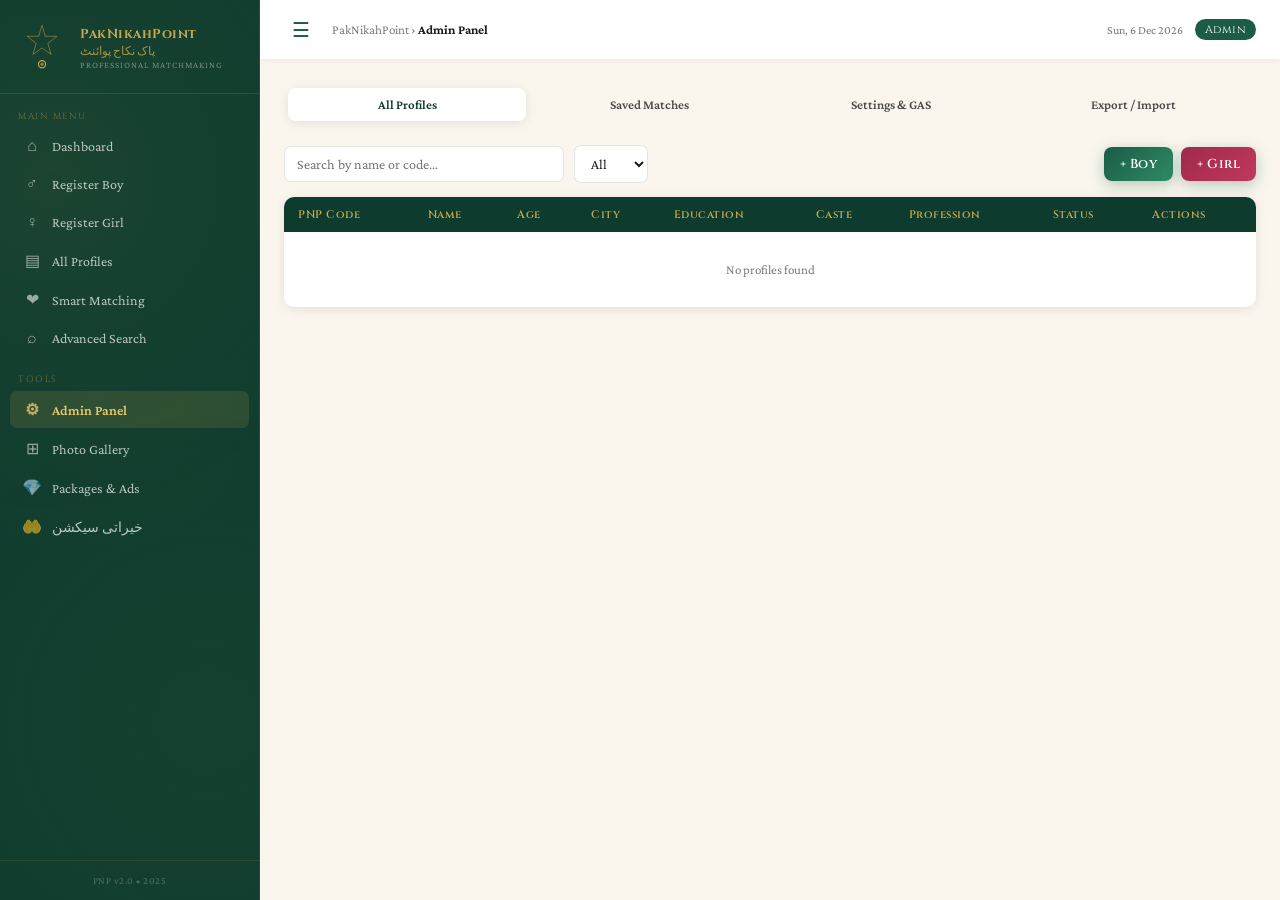
==== pages/admin.html @ 88aef6b1 "Add files via upload" ====
<!DOCTYPE html>
<html lang="en">
<head>
<meta charset="UTF-8">
<link rel="manifest" href="/manifest.json">
<meta name="theme-color" content="#0D3B2E">
<meta name="mobile-web-app-capable" content="yes">
<meta name="apple-mobile-web-app-capable" content="yes">
<meta name="viewport" content="width=device-width, initial-scale=1.0">
<title>Admin Panel — PakNikahPoint</title>
<link rel="stylesheet" href="../css/main.css">
<link href="https://fonts.googleapis.com/css2?family=Cinzel:wght@400;600;700&family=Crimson+Pro:wght@300;400;500;600&display=swap" rel="stylesheet">
</head>
<body>
<nav class="sidebar" id="sidebar">
  <div class="sidebar-logo"><div class="logo-emblem"><svg viewBox="0 0 80 80" xmlns="http://www.w3.org/2000/svg"><polygon points="40,8 45,25 63,25 49,36 54,53 40,43 26,53 31,36 17,25 35,25" fill="none" stroke="#C9A84C" stroke-width="1.5" opacity="0.5"/><path d="M40,20 A14,14 0 1,1 40,58 A9,9 0 1,0 40,20Z" fill="#C9A84C" opacity="0.85"/><circle cx="40" cy="68" r="5.5" fill="none" stroke="#C9A84C" stroke-width="1.8"/><circle cx="40" cy="68" r="2.5" fill="#C9A84C" opacity="0.7"/></svg></div><div class="logo-text"><span class="logo-main">PakNikahPoint</span><span class="logo-urdu">پاک نکاح پوائنٹ</span><span class="logo-tag">Professional Matchmaking</span></div></div>
  <div class="nav-label">Main Menu</div>
  <ul class="nav-list">
    <li><a href="../index.html" class="nav-item"><span class="ni">⌂</span>Dashboard</a></li>
    <li><a href="register.html?gender=boy" class="nav-item"><span class="ni">♂</span>Register Boy</a></li>
    <li><a href="register.html?gender=girl" class="nav-item"><span class="ni">♀</span>Register Girl</a></li>
    <li><a href="profiles.html" class="nav-item"><span class="ni">▤</span>All Profiles</a></li>
    <li><a href="matching.html" class="nav-item"><span class="ni">❤</span>Smart Matching</a></li>
    <li><a href="search.html" class="nav-item"><span class="ni">⌕</span>Advanced Search</a></li>
  </ul>
  <div class="nav-label">Tools</div>
  <ul class="nav-list">
    <li><a href="admin.html" class="nav-item active"><span class="ni">⚙</span>Admin Panel</a></li>
    <li><a href="gallery.html" class="nav-item"><span class="ni">⊞</span>Photo Gallery</a></li>
    <li><a href="packages.html" class="nav-item"><span class="ni">💎</span>Packages &amp; Ads</a></li>
    <li><a href="charity.html" class="nav-item"><span class="ni">🤲</span>خیراتی سیکشن</a></li>
  </ul>
  <div class="sidebar-footer">PNP v2.0 • 2025</div>
</nav>

<main class="main-content">
  <header class="topbar">
    <div class="topbar-left"><button class="toggle-btn" onclick="toggleSidebar()">☰</button><div class="breadcrumb"><span>PakNikahPoint</span> › <strong>Admin Panel</strong></div></div>
    <div class="topbar-right"><span class="topbar-date" id="topDate"></span><span class="admin-chip">Admin</span></div>
  </header>

  <div class="page-body">
    <div class="tab-bar">
      <button class="tab-btn active" onclick="showTab('tProfiles',this)">All Profiles</button>
      <button class="tab-btn" onclick="showTab('tMatches',this)">Saved Matches</button>
      <button class="tab-btn" onclick="showTab('tSettings',this)">Settings & GAS</button>
      <button class="tab-btn" onclick="showTab('tExport',this)">Export / Import</button>
    </div>

    <!-- PROFILES TABLE -->
    <div id="tProfiles">
      <div style="display:flex;gap:10px;margin-bottom:14px;align-items:center;flex-wrap:wrap;">
        <input type="text" class="form-control" id="adminSearch" placeholder="Search by name or code…" oninput="adminFilter()" style="max-width:280px;">
        <select class="form-control" id="adminGender" onchange="adminFilter()" style="width:auto;">
          <option value="all">All</option><option value="boy">Boys</option><option value="girl">Girls</option>
        </select>
        <div style="margin-left:auto;display:flex;gap:8px;">
          <a href="register.html" class="btn-primary" style="padding:8px 16px;font-size:13px;">+ Boy</a>
          <a href="register.html" class="btn-primary" style="padding:8px 16px;font-size:13px;background:linear-gradient(135deg,#A0294B,#C0395B);">+ Girl</a>
        </div>
      </div>
      <div class="panel">
        <div style="overflow-x:auto;">
          <table class="data-table" id="adminTable">
            <thead>
              <tr>
                <th>PNP Code</th><th>Name</th><th>Age</th><th>City</th>
                <th>Education</th><th>Caste</th><th>Profession</th><th>Status</th><th>Actions</th>
              </tr>
            </thead>
            <tbody id="adminTBody"></tbody>
          </table>
        </div>
      </div>
    </div>

    <!-- MATCHES TABLE -->
    <div id="tMatches" style="display:none;">
      <div class="panel">
        <div style="overflow-x:auto;">
          <table class="data-table">
            <thead><tr><th>#</th><th>Boy</th><th>Girl</th><th>Score</th><th>Date</th><th>Actions</th></tr></thead>
            <tbody id="matchesTBody"></tbody>
          </table>
        </div>
      </div>
    </div>

    <!-- SETTINGS -->
    <div id="tSettings" style="display:none;">
      <div style="display:grid;grid-template-columns:1fr 1fr;gap:20px;">
        <div class="panel">
          <div class="panel-hdr"><span class="panel-title">Bureau Settings</span></div>
          <div class="panel-body" style="display:flex;flex-direction:column;gap:14px;">
            <div class="form-group">
              <label class="filter-label">Bureau Name</label>
              <input type="text" id="sBureauName" class="form-control" placeholder="PakNikahPoint">
            </div>
            <div class="form-group">
              <label class="filter-label">City</label>
              <input type="text" id="sCity" class="form-control" placeholder="Karachi">
            </div>
            <div class="form-group">
              <label class="filter-label">Phone Number</label>
              <input type="tel" id="sPhone" class="form-control" placeholder="0300-0000000">
            </div>
            <div class="form-group">
              <label class="filter-label">Email</label>
              <input type="email" id="sEmail" class="form-control" placeholder="info@paknikahpoint.com">
            </div>
            <button class="btn-primary" onclick="saveSettings()">Save Settings</button>
          </div>
        </div>
        <div class="panel">
          <div class="panel-hdr"><span class="panel-title">⚙ Google Apps Script Configuration</span></div>
          <div class="panel-body" style="display:flex;flex-direction:column;gap:14px;">
            <div style="background:var(--gold-pale);border:1px solid var(--gold);border-radius:8px;padding:14px;font-size:13px;color:var(--text-mid);">
              <strong style="color:var(--green-deep);">How to connect Google Sheets:</strong><br><br>
              1. Open <code>gas/Code.gs</code> in Google Apps Script<br>
              2. Deploy as Web App<br>
              3. Copy the Web App URL below<br>
              4. Enable "Anyone" access
            </div>
            <div class="form-group">
              <label class="filter-label">GAS Web App URL</label>
              <input type="url" id="sGasUrl" class="form-control" placeholder="https://script.google.com/macros/s/…/exec">
            </div>
            <div class="form-group">
              <label class="filter-label">Google Drive Folder ID</label>
              <input type="text" id="sDriveFolder" class="form-control" placeholder="1xYzAbCdEfGh…">
            </div>
            <button class="btn-gold" onclick="saveSettings();showToast('GAS config saved!','success')">Save GAS Config</button>
            <button class="btn-outline" onclick="testGAS()">Test Connection</button>
            <button class="btn-gold" onclick="syncAllNow()" style="margin-top:8px;width:100%">📤 Google Sheets میں سب Data بھیجیں</button>
          </div>
        </div>
      </div>
    </div>

    <!-- EXPORT/IMPORT -->
    <div id="tExport" style="display:none;">
      <div style="display:grid;grid-template-columns:1fr 1fr;gap:20px;">
        <div class="panel">
          <div class="panel-hdr"><span class="panel-title">Export Data</span></div>
          <div class="panel-body" style="display:flex;flex-direction:column;gap:12px;">
            <p style="font-size:14px;color:var(--text-mid);">Export all profiles and matches as JSON backup file.</p>
            <button class="btn-primary" onclick="exportData()">⬇ Export All Data (JSON)</button>
            <button class="btn-outline" onclick="exportCSV()">⬇ Export Profiles (CSV)</button>
          </div>
        </div>
        <div class="panel">
          <div class="panel-hdr"><span class="panel-title">Import Data</span></div>
          <div class="panel-body" style="display:flex;flex-direction:column;gap:12px;">
            <p style="font-size:14px;color:var(--text-mid);">Import previously exported JSON backup.</p>
            <div class="photo-upload-box" onclick="document.getElementById('importFile').click()" style="padding:20px;">
              <input type="file" id="importFile" accept=".json" style="display:none" onchange="importData(this)">
              <div>📂 Click to select JSON backup file</div>
            </div>
            <div style="background:#fdedec;border:1px solid #e74c3c;border-radius:8px;padding:12px;font-size:12px;color:#c0392b;">
              ⚠ Warning: Import will merge with existing data.
            </div>
          </div>
        </div>
      </div>
    </div>
  </div>
</main>

<script src="../js/db.js">
</script>
<script src="../js/daily.js"></script>
<script src="../js/app.js"></script>
<script>
document.addEventListener('DOMContentLoaded', () => {
  loadAdminTable();
  loadSettings();
  loadMatchesTable();
});

function showTab(id, btn) {
  document.querySelectorAll('.tab-btn').forEach(b => b.classList.remove('active'));
  btn.classList.add('active');
  ['tProfiles','tMatches','tSettings','tExport'].forEach(t => {
    document.getElementById(t).style.display = t===id?'block':'none';
  });
}

let adminData = [];
function loadAdminTable() {
  adminData = [...PNP_DB.getBoys(), ...PNP_DB.getGirls()].sort((a,b)=>new Date(b.registeredAt)-new Date(a.registeredAt));
  renderAdminTable(adminData);
}

function adminFilter() {
  const q = document.getElementById('adminSearch').value.toLowerCase();
  const g = document.getElementById('adminGender').value;
  let data = adminData.filter(p => {
    if (g!=='all'&&p.gender!==g) return false;
    if (q && !p.name?.toLowerCase().includes(q) && !p.pnpCode?.toLowerCase().includes(q)) return false;
    return true;
  });
  renderAdminTable(data);
}

function renderAdminTable(data) {
  const tbody = document.getElementById('adminTBody');
  if (!data.length) { tbody.innerHTML = '<tr><td colspan="9" style="text-align:center;padding:30px;color:var(--text-light);">No profiles found</td></tr>'; return; }
  tbody.innerHTML = data.map(p => `<tr>
    <td><span style="font-family:'Cinzel',serif;font-size:12px;color:var(--green-mid);">${p.pnpCode}</span></td>
    <td><strong>${p.name}</strong></td>
    <td>${p.age}</td>
    <td>${p.city||'—'}</td>
    <td>${p.education||'—'}</td>
    <td>${p.caste||'—'}</td>
    <td>${p.profession||'—'}</td>
    <td><span class="badge badge-active">Active</span></td>
    <td style="white-space:nowrap;">
      <button style="background:var(--blue-pale);color:var(--blue);border:none;padding:4px 10px;border-radius:5px;cursor:pointer;font-size:12px;margin-right:4px;" onclick="viewProfile('${p.pnpCode}')">View</button>
      <button style="background:var(--gold-pale);color:var(--gold);border:none;padding:4px 10px;border-radius:5px;cursor:pointer;font-size:12px;margin-right:4px;" onclick="generateRishtaCard('${p.pnpCode}')">Card</button>
      <button style="background:#fdedec;color:#c0392b;border:none;padding:4px 10px;border-radius:5px;cursor:pointer;font-size:12px;" onclick="if(confirm('Delete ${p.name}?')){PNP_DB.deleteProfile('${p.pnpCode}');loadAdminTable();showToast('Deleted','info');}">Del</button>
    </td>
  </tr>`).join('');
}

function loadMatchesTable() {
  const matches = PNP_DB.getMatches();
  const tbody = document.getElementById('matchesTBody');
  if (!matches.length) { tbody.innerHTML = '<tr><td colspan="6" style="text-align:center;padding:30px;color:var(--text-light);">No saved matches</td></tr>'; return; }
  tbody.innerHTML = matches.map((m,i) => {
    const boy  = PNP_DB.getBoyById(m.boyCode);
    const girl = PNP_DB.getGirlById(m.girlCode);
    const cls  = m.score>=70?'score-high':m.score>=50?'score-mid':'score-low';
    return `<tr>
      <td>${i+1}</td>
      <td>${boy?`<strong>${boy.name}</strong><br><small style="color:var(--text-light)">${m.boyCode}</small>`:'—'}</td>
      <td>${girl?`<strong>${girl.name}</strong><br><small style="color:var(--text-light)">${m.girlCode}</small>`:'—'}</td>
      <td><span class="match-score-ring ${cls}" style="width:42px;height:42px;display:inline-flex;"><span style="font-family:'Cinzel',serif;font-size:13px;font-weight:700;">${m.score}</span></span></td>
      <td>${new Date(m.savedAt).toLocaleDateString('en-PK',{year:'numeric',month:'short',day:'numeric'})}</td>
      <td><button style="background:#dcf8c6;color:#075e54;border:none;padding:4px 10px;border-radius:5px;cursor:pointer;font-size:12px;" onclick="shareOnWhatsApp('${m.boyCode}')">WA</button></td>
    </tr>`;
  }).join('');
}

function loadSettings() {
  const s = PNP_DB.getSettings();
  document.getElementById('sBureauName').value = s.bureauName||'';
  document.getElementById('sCity').value = s.city||'';
  document.getElementById('sPhone').value = s.phone||'';
  document.getElementById('sEmail').value = s.email||'';
  document.getElementById('sGasUrl').value = s.gasUrl||'https://script.google.com/macros/s/AKfycbxek-gphMpD_M3s8b4VI76wsIxjlufMdfc3VPpXnpsYF3WdVhiOVRqKU4e0KyveIpEjAA/exec';
  document.getElementById('sDriveFolder').value = s.driveFolder||'';
}

function saveSettings() {
  PNP_DB.saveSettings({
    bureauName: document.getElementById('sBureauName').value,
    city: document.getElementById('sCity').value,
    phone: document.getElementById('sPhone').value,
    email: document.getElementById('sEmail').value,
    gasUrl: document.getElementById('sGasUrl').value,
    driveFolder: document.getElementById('sDriveFolder').value,
  });
  showToast('Settings saved!','success');
}

async function syncAllNow() {
  showToast('⏳ Google Sheets میں data بھیجا جا رہا ہے...','info');
  const res = await PNP_DB.syncAllToGAS();
  showToast(res.ok ? '✅ ' + res.msg : '❌ Error: ' + res.msg, res.ok?'success':'error');
}

async function testGAS() {
  const s = PNP_DB.getSettings();
  if (!s.gasUrl) { showToast('Please enter GAS URL first','error'); return; }
  showToast('Testing connection…','info');
  const res = await PNP_DB.syncToGAS({test:true});
  showToast(res.ok ? 'GAS connected!' : 'Connection failed: '+res.msg, res.ok?'success':'error');
}

function exportData() {
  const data = PNP_DB.exportAll();
  const blob = new Blob([JSON.stringify(data,null,2)],{type:'application/json'});
  const url = URL.createObjectURL(blob);
  const a = document.createElement('a');
  a.href = url; a.download = `pnp-backup-${new Date().toISOString().slice(0,10)}.json`;
  a.click(); URL.revokeObjectURL(url);
  showToast('Data exported!','success');
}

function exportCSV() {
  const all = [...PNP_DB.getBoys(),...PNP_DB.getGirls()];
  const headers = ['PNP Code','Name','Age','City','Education','Caste','Sect','Profession','Marital Status','Height','Complexion'];
  const rows = all.map(p=>[p.pnpCode,p.name,p.age,p.city,p.education,p.caste,p.sect,p.profession,p.maritalStatus,p.height,p.complexion].map(v=>`"${v||''}"`).join(','));
  const csv = [headers.join(','),...rows].join('\n');
  const blob = new Blob([csv],{type:'text/csv'});
  const url = URL.createObjectURL(blob);
  const a = document.createElement('a');
  a.href=url; a.download=`pnp-profiles-${new Date().toISOString().slice(0,10)}.csv`;
  a.click(); URL.revokeObjectURL(url);
  showToast('CSV exported!','success');
}

function importData(input) {
  const file = input.files[0];
  if (!file) return;
  const reader = new FileReader();
  reader.onload = (e) => {
    try {
      const data = JSON.parse(e.target.result);
      if (confirm(`Import ${data.boys?.length||0} boys and ${data.girls?.length||0} girls?`)) {
        PNP_DB.importAll(data);
        showToast('Data imported!','success');
        loadAdminTable();
      }
    } catch (err) { showToast('Invalid JSON file','error'); }
  };
  reader.readAsText(file);
}
</script>
<script>
if("serviceWorker" in navigator){
  navigator.serviceWorker.register("/sw.js").then(r=>console.log("SW OK")).catch(e=>console.log("SW Err",e));
}
</script>
</body>
</html>
---- css/main.css ----
/* =============================================
   PakNikahPoint — Main Stylesheet
   Islamic Geometric • Green & Gold • Professional
   ============================================= */

@import url('https://fonts.googleapis.com/css2?family=Cinzel:wght@400;600;700&family=Crimson+Pro:ital,wght@0,300;0,400;0,600;1,400&display=swap');

:root {
  --green-deep:   #0D3B2E;
  --green-mid:    #1A5C45;
  --green-light:  #2E8B65;
  --green-pale:   #E8F5EF;
  --gold:         #C9A84C;
  --gold-light:   #E8C96A;
  --gold-pale:    #FBF5E0;
  --cream:        #FAF6EE;
  --white:        #FFFFFF;
  --text-dark:    #1C1C1C;
  --text-mid:     #4A4A4A;
  --text-light:   #7A7A7A;
  --blue:         #1E4DA1;
  --blue-pale:    #EEF2FB;
  --rose:         #A0294B;
  --rose-pale:    #FCEEF3;
  --sidebar-w:    260px;
  --topbar-h:     60px;
  --radius:       10px;
  --shadow:       0 2px 12px rgba(0,0,0,0.09);
  --shadow-lg:    0 6px 30px rgba(0,0,0,0.13);
  --transition:   0.22s ease;
}

*, *::before, *::after { box-sizing: border-box; margin: 0; padding: 0; }

html { font-size: 15px; }

body {
  font-family: 'Crimson Pro', Georgia, serif;
  background: var(--cream);
  color: var(--text-dark);
  display: flex;
  min-height: 100vh;
  overflow-x: hidden;
}

a { text-decoration: none; color: inherit; }
ul { list-style: none; }
button { cursor: pointer; border: none; background: none; font-family: inherit; }

/* ── SIDEBAR ─────────────────────────────────── */
.sidebar {
  width: var(--sidebar-w);
  background: var(--green-deep);
  background-image:
    radial-gradient(circle at 20% 20%, rgba(201,168,76,0.08) 0%, transparent 50%),
    radial-gradient(circle at 80% 80%, rgba(201,168,76,0.05) 0%, transparent 50%);
  min-height: 100vh;
  position: fixed;
  left: 0; top: 0;
  display: flex;
  flex-direction: column;
  z-index: 100;
  transition: transform var(--transition);
  overflow-y: auto;
  border-right: 1px solid rgba(201,168,76,0.15);
}

.sidebar-logo {
  display: flex;
  align-items: center;
  gap: 12px;
  padding: 20px 16px 18px;
  border-bottom: 1px solid rgba(201,168,76,0.18);
}

.logo-emblem svg { width: 52px; height: 52px; flex-shrink: 0; }

.logo-text { display: flex; flex-direction: column; gap: 1px; }
.logo-main  { font-family: 'Cinzel', serif; font-size: 13px; font-weight: 700; color: var(--gold); letter-spacing: 0.5px; }
.logo-urdu  { font-size: 12px; color: rgba(201,168,76,0.8); line-height: 1.3; }
.logo-tag   { font-size: 9px; color: rgba(255,255,255,0.4); letter-spacing: 1px; text-transform: uppercase; }

.nav-label {
  font-size: 9px;
  letter-spacing: 1.5px;
  text-transform: uppercase;
  color: rgba(201,168,76,0.5);
  padding: 16px 18px 6px;
  font-family: 'Cinzel', serif;
}

.nav-list { padding: 0 10px; }

.nav-item {
  display: flex;
  align-items: center;
  gap: 10px;
  padding: 9px 12px;
  border-radius: 7px;
  color: rgba(255,255,255,0.7);
  font-size: 14px;
  transition: all var(--transition);
  margin-bottom: 2px;
}
.nav-item:hover, .nav-item.active {
  background: rgba(201,168,76,0.15);
  color: var(--gold-light);
}
.nav-item.active { font-weight: 600; }
.ni { font-size: 16px; width: 20px; text-align: center; opacity: 0.8; }

.sidebar-footer {
  margin-top: auto;
  padding: 14px 18px;
  font-size: 10px;
  color: rgba(255,255,255,0.25);
  border-top: 1px solid rgba(201,168,76,0.1);
  text-align: center;
  letter-spacing: 0.5px;
}

/* ── MAIN CONTENT ────────────────────────────── */
.main-content {
  margin-left: var(--sidebar-w);
  flex: 1;
  display: flex;
  flex-direction: column;
  min-height: 100vh;
}

/* ── TOPBAR ──────────────────────────────────── */
.topbar {
  height: var(--topbar-h);
  background: var(--white);
  border-bottom: 1px solid rgba(0,0,0,0.07);
  display: flex;
  align-items: center;
  justify-content: space-between;
  padding: 0 24px;
  position: sticky;
  top: 0;
  z-index: 50;
  box-shadow: 0 1px 6px rgba(0,0,0,0.05);
}

.topbar-left { display: flex; align-items: center; gap: 14px; }
.topbar-right { display: flex; align-items: center; gap: 12px; }

.toggle-btn {
  font-size: 20px;
  color: var(--green-mid);
  padding: 4px 8px;
  border-radius: 6px;
  transition: background var(--transition);
}
.toggle-btn:hover { background: var(--green-pale); }

.breadcrumb { font-size: 13px; color: var(--text-light); }
.breadcrumb strong { color: var(--text-dark); }

.qs-wrap {
  position: relative;
  display: flex;
  align-items: center;
}
.qs-icon { position: absolute; left: 10px; color: var(--text-light); font-size: 14px; }
.qs-input {
  border: 1.5px solid rgba(0,0,0,0.1);
  border-radius: 20px;
  padding: 6px 14px 6px 32px;
  font-size: 13px;
  width: 240px;
  font-family: inherit;
  background: var(--cream);
  transition: all var(--transition);
  color: var(--text-dark);
}
.qs-input:focus { outline: none; border-color: var(--green-light); background: white; width: 280px; }

.topbar-date { font-size: 12px; color: var(--text-light); }
.admin-chip {
  background: var(--green-mid);
  color: white;
  font-size: 11px;
  padding: 3px 10px;
  border-radius: 12px;
  font-family: 'Cinzel', serif;
  letter-spacing: 0.5px;
}

/* ── PAGE BODY ───────────────────────────────── */
.page-body {
  padding: 24px;
  flex: 1;
  max-width: 1300px;
  width: 100%;
}

/* ── DASHBOARD HERO ──────────────────────────── */
.dashboard-hero {
  background: linear-gradient(135deg, var(--green-deep) 0%, var(--green-mid) 60%, var(--green-light) 100%);
  border-radius: var(--radius);
  padding: 24px 32px;
  margin-bottom: 24px;
  display: flex;
  align-items: center;
  justify-content: space-between;
  position: relative;
  overflow: hidden;
}
.dashboard-hero::before {
  content: '';
  position: absolute;
  inset: 0;
  background-image: url("data:image/svg+xml,%3Csvg width='40' height='40' viewBox='0 0 40 40' xmlns='http://www.w3.org/2000/svg'%3E%3Cpath d='M20 0 L40 20 L20 40 L0 20Z' fill='none' stroke='rgba(201,168,76,0.06)' stroke-width='1'/%3E%3C/svg%3E");
  background-size: 40px 40px;
}
.hero-arabic {
  font-family: 'Noto Nastaliq Urdu', serif;
  font-size: 22px;
  color: var(--gold-light);
  margin-bottom: 6px;
  font-weight: 600;
  position: relative;
}
.hero-sub { font-size: 14px; color: rgba(255,255,255,0.75); position: relative; }
.hero-divider {
  width: 80px; height: 2px;
  background: linear-gradient(90deg, var(--gold), transparent);
  border-radius: 2px;
}

/* ── STATS ROW ───────────────────────────────── */
.stats-row {
  display: grid;
  grid-template-columns: repeat(4, 1fr);
  gap: 16px;
  margin-bottom: 24px;
}

.stat-card {
  background: white;
  border-radius: var(--radius);
  padding: 20px;
  display: flex;
  align-items: center;
  gap: 16px;
  box-shadow: var(--shadow);
  border-top: 3px solid transparent;
  transition: transform var(--transition), box-shadow var(--transition);
  position: relative;
  overflow: hidden;
}
.stat-card:hover { transform: translateY(-2px); box-shadow: var(--shadow-lg); }

.stat-card.blue  { border-top-color: var(--blue); }
.stat-card.rose  { border-top-color: var(--rose); }
.stat-card.green { border-top-color: var(--green-mid); }
.stat-card.gold  { border-top-color: var(--gold); }

.stat-icon-box {
  width: 52px; height: 52px;
  border-radius: 12px;
  display: flex; align-items: center; justify-content: center;
  font-size: 22px;
  flex-shrink: 0;
}
.blue  .stat-icon-box { background: var(--blue-pale); color: var(--blue); }
.rose  .stat-icon-box { background: var(--rose-pale); color: var(--rose); }
.green .stat-icon-box { background: var(--green-pale); color: var(--green-mid); }
.gold  .stat-icon-box { background: var(--gold-pale); color: var(--gold); }

.stat-num  { font-family: 'Cinzel', serif; font-size: 28px; font-weight: 700; line-height: 1; color: var(--text-dark); }
.stat-lbl  { font-size: 13px; color: var(--text-mid); margin-top: 3px; }
.stat-urdu { font-size: 11px; color: var(--text-light); margin-top: 2px; }

/* ── TWO-COL LAYOUT ──────────────────────────── */
.two-col { display: grid; grid-template-columns: 1fr 1fr; gap: 16px; margin-bottom: 24px; }

/* ── PANELS ──────────────────────────────────── */
.panel {
  background: white;
  border-radius: var(--radius);
  box-shadow: var(--shadow);
  overflow: hidden;
}
.panel-hdr {
  display: flex;
  align-items: center;
  justify-content: space-between;
  padding: 14px 18px;
  border-bottom: 1px solid rgba(0,0,0,0.06);
  background: rgba(13,59,46,0.02);
}
.panel-title { font-family: 'Cinzel', serif; font-size: 14px; font-weight: 600; color: var(--green-deep); }
.see-all { font-size: 12px; color: var(--green-light); font-weight: 600; transition: color var(--transition); }
.see-all:hover { color: var(--gold); }
.panel-body { padding: 14px 18px; min-height: 160px; }

.empty-msg { text-align: center; color: var(--text-light); font-size: 13px; padding: 30px 0; }
.empty-msg a { color: var(--green-mid); font-weight: 600; }
.empty-msg a:hover { color: var(--gold); }

/* Profile row in panel */
.mini-profile {
  display: flex;
  align-items: center;
  gap: 12px;
  padding: 8px 0;
  border-bottom: 1px solid rgba(0,0,0,0.05);
  cursor: pointer;
  transition: background var(--transition);
  border-radius: 6px;
  padding: 8px;
  margin: 0 -8px;
}
.mini-profile:last-child { border-bottom: none; }
.mini-profile:hover { background: var(--green-pale); }
.mini-avatar {
  width: 38px; height: 38px;
  border-radius: 50%;
  object-fit: cover;
  background: var(--green-pale);
  display: flex; align-items: center; justify-content: center;
  font-size: 18px;
  flex-shrink: 0;
  border: 2px solid rgba(201,168,76,0.3);
}
.mini-avatar img { width: 100%; height: 100%; border-radius: 50%; object-fit: cover; }
.mini-info { flex: 1; min-width: 0; }
.mini-name { font-size: 14px; font-weight: 600; color: var(--text-dark); }
.mini-meta { font-size: 12px; color: var(--text-light); }
.mini-badge {
  font-size: 10px;
  padding: 2px 8px;
  border-radius: 10px;
  font-weight: 600;
}
.badge-boy  { background: var(--blue-pale);  color: var(--blue); }
.badge-girl { background: var(--rose-pale); color: var(--rose); }

/* ── QUICK ACTIONS ───────────────────────────── */
.quick-actions-section { margin-bottom: 24px; }
.section-heading {
  font-family: 'Cinzel', serif;
  font-size: 16px;
  font-weight: 600;
  color: var(--green-deep);
  margin-bottom: 14px;
  display: flex;
  align-items: center;
  gap: 10px;
}
.section-heading::after {
  content: '';
  flex: 1;
  height: 1px;
  background: linear-gradient(90deg, rgba(201,168,76,0.3), transparent);
}

.qa-grid {
  display: grid;
  grid-template-columns: repeat(6, 1fr);
  gap: 12px;
}

.qa-btn {
  display: flex;
  flex-direction: column;
  align-items: center;
  gap: 10px;
  padding: 20px 12px 16px;
  border-radius: var(--radius);
  background: white;
  box-shadow: var(--shadow);
  transition: all var(--transition);
  text-align: center;
  border-top: 3px solid transparent;
}
.qa-btn:hover { transform: translateY(-3px); box-shadow: var(--shadow-lg); }
.qa-btn span { font-size: 28px; }
.qa-btn div { font-size: 13px; font-weight: 600; color: var(--text-dark); }
.qa-btn small { display: block; font-size: 11px; color: var(--text-light); margin-top: 2px; }

.qa-boy    { border-top-color: var(--blue); }
.qa-girl   { border-top-color: var(--rose); }
.qa-match  { border-top-color: #e74c3c; }
.qa-search { border-top-color: var(--gold); }
.qa-admin  { border-top-color: var(--green-mid); }
.qa-gallery{ border-top-color: #8e44ad; }

/* ── FORMS ───────────────────────────────────── */
.form-page { max-width: 900px; }
.form-hero {
  background: linear-gradient(135deg, var(--green-deep), var(--green-mid));
  border-radius: var(--radius);
  padding: 22px 28px;
  margin-bottom: 24px;
  color: white;
}
.form-hero h1 { font-family: 'Cinzel', serif; font-size: 20px; color: var(--gold-light); margin-bottom: 4px; }
.form-hero p  { font-size: 13px; color: rgba(255,255,255,0.7); }

.form-card {
  background: white;
  border-radius: var(--radius);
  box-shadow: var(--shadow);
  overflow: hidden;
  margin-bottom: 18px;
}
.form-section-hdr {
  background: linear-gradient(90deg, var(--green-pale), white);
  padding: 12px 20px;
  border-bottom: 1px solid rgba(0,0,0,0.06);
  display: flex;
  align-items: center;
  gap: 10px;
}
.form-section-hdr h3 {
  font-family: 'Cinzel', serif;
  font-size: 13px;
  font-weight: 600;
  color: var(--green-deep);
}
.form-section-icon { font-size: 16px; color: var(--gold); }
.form-grid {
  display: grid;
  grid-template-columns: 1fr 1fr;
  gap: 16px;
  padding: 20px;
}
.form-grid.three { grid-template-columns: 1fr 1fr 1fr; }
.form-grid.one   { grid-template-columns: 1fr; }
.form-full { grid-column: 1 / -1; }

.form-group { display: flex; flex-direction: column; gap: 5px; }
.form-group label {
  font-size: 12px;
  font-weight: 600;
  color: var(--text-mid);
  text-transform: uppercase;
  letter-spacing: 0.5px;
}
.form-group .urdu-label { font-size: 12px; color: var(--text-light); font-weight: 400; text-transform: none; letter-spacing: 0; margin-left: 4px; }

.form-control {
  border: 1.5px solid rgba(0,0,0,0.1);
  border-radius: 7px;
  padding: 9px 12px;
  font-size: 14px;
  font-family: inherit;
  color: var(--text-dark);
  background: white;
  transition: all var(--transition);
  width: 100%;
}
.form-control:focus {
  outline: none;
  border-color: var(--green-light);
  box-shadow: 0 0 0 3px rgba(46,139,101,0.1);
}
select.form-control { cursor: pointer; }
textarea.form-control { resize: vertical; min-height: 80px; }

.photo-upload-box {
  border: 2px dashed rgba(0,0,0,0.15);
  border-radius: 10px;
  padding: 30px;
  text-align: center;
  cursor: pointer;
  transition: all var(--transition);
  background: var(--cream);
}
.photo-upload-box:hover { border-color: var(--green-light); background: var(--green-pale); }
.photo-upload-box input { display: none; }
.photo-preview {
  width: 120px; height: 120px;
  border-radius: 50%;
  object-fit: cover;
  border: 3px solid var(--gold);
  margin: 0 auto 10px;
  display: none;
}
.photo-placeholder { font-size: 48px; margin-bottom: 8px; }
.photo-hint { font-size: 12px; color: var(--text-light); }

.pnp-code-display {
  background: var(--gold-pale);
  border: 2px solid var(--gold);
  border-radius: 10px;
  padding: 16px 20px;
  display: flex;
  align-items: center;
  gap: 16px;
  margin-bottom: 20px;
}
.pnp-code-label { font-size: 12px; color: var(--text-light); }
.pnp-code-value { font-family: 'Cinzel', serif; font-size: 24px; font-weight: 700; color: var(--green-deep); letter-spacing: 2px; }

.btn-primary {
  background: linear-gradient(135deg, var(--green-mid), var(--green-light));
  color: white;
  border-radius: 8px;
  padding: 12px 28px;
  font-size: 15px;
  font-family: 'Cinzel', serif;
  font-weight: 600;
  letter-spacing: 0.5px;
  transition: all var(--transition);
  box-shadow: 0 4px 15px rgba(26,92,69,0.3);
}
.btn-primary:hover { transform: translateY(-1px); box-shadow: 0 6px 20px rgba(26,92,69,0.4); }

.btn-gold {
  background: linear-gradient(135deg, var(--gold), var(--gold-light));
  color: var(--green-deep);
  border-radius: 8px;
  padding: 12px 28px;
  font-size: 15px;
  font-family: 'Cinzel', serif;
  font-weight: 700;
  transition: all var(--transition);
  box-shadow: 0 4px 15px rgba(201,168,76,0.3);
}
.btn-gold:hover { transform: translateY(-1px); box-shadow: 0 6px 20px rgba(201,168,76,0.4); }

.btn-outline {
  border: 2px solid var(--green-mid);
  color: var(--green-mid);
  border-radius: 8px;
  padding: 10px 24px;
  font-size: 14px;
  font-family: 'Cinzel', serif;
  transition: all var(--transition);
}
.btn-outline:hover { background: var(--green-mid); color: white; }

.form-actions {
  display: flex;
  gap: 12px;
  padding: 20px;
  border-top: 1px solid rgba(0,0,0,0.06);
  justify-content: flex-end;
}

/* ── PROFILE CARD ────────────────────────────── */
.profile-card {
  background: white;
  border-radius: 12px;
  box-shadow: var(--shadow);
  overflow: hidden;
  transition: all var(--transition);
  cursor: pointer;
}
.profile-card:hover { transform: translateY(-4px); box-shadow: var(--shadow-lg); }

.profile-card-header {
  padding: 20px;
  background: linear-gradient(135deg, var(--green-deep), var(--green-mid));
  text-align: center;
  position: relative;
}
.profile-card-header.girl-header { background: linear-gradient(135deg, #6B1230, #A0294B); }
.profile-photo {
  width: 90px; height: 90px;
  border-radius: 50%;
  object-fit: cover;
  border: 3px solid var(--gold);
  margin: 0 auto 10px;
  display: block;
  background: rgba(255,255,255,0.1);
}
.profile-photo-placeholder {
  width: 90px; height: 90px;
  border-radius: 50%;
  border: 3px solid var(--gold);
  margin: 0 auto 10px;
  display: flex; align-items: center; justify-content: center;
  font-size: 36px;
  background: rgba(255,255,255,0.1);
  color: rgba(255,255,255,0.5);
}
.profile-pnp { font-family: 'Cinzel', serif; font-size: 11px; color: var(--gold); letter-spacing: 2px; }
.profile-name { font-family: 'Cinzel', serif; font-size: 16px; color: white; font-weight: 700; margin: 4px 0; }
.profile-age-city { font-size: 12px; color: rgba(255,255,255,0.7); }

.profile-card-body { padding: 14px 16px; }
.profile-detail-row {
  display: flex;
  justify-content: space-between;
  padding: 5px 0;
  border-bottom: 1px solid rgba(0,0,0,0.04);
  font-size: 13px;
}
.profile-detail-row:last-child { border-bottom: none; }
.detail-key { color: var(--text-light); }
.detail-val { color: var(--text-dark); font-weight: 600; }

.profile-card-footer {
  padding: 10px 16px;
  border-top: 1px solid rgba(0,0,0,0.06);
  display: flex;
  gap: 8px;
}
.card-btn {
  flex: 1;
  padding: 7px;
  border-radius: 6px;
  font-size: 12px;
  font-weight: 600;
  text-align: center;
  transition: all var(--transition);
  cursor: pointer;
}
.card-btn-primary { background: var(--green-pale); color: var(--green-mid); }
.card-btn-primary:hover { background: var(--green-mid); color: white; }
.card-btn-match { background: var(--gold-pale); color: var(--gold); }
.card-btn-match:hover { background: var(--gold); color: white; }
.card-btn-wa { background: #dcf8c6; color: #075e54; }
.card-btn-wa:hover { background: #25d366; color: white; }

/* ── PROFILES GRID ───────────────────────────── */
.profiles-grid {
  display: grid;
  grid-template-columns: repeat(auto-fill, minmax(260px, 1fr));
  gap: 18px;
  margin-top: 16px;
}

/* ── MATCH ENGINE ────────────────────────────── */
.match-score-ring {
  width: 80px; height: 80px;
  border-radius: 50%;
  display: flex; align-items: center; justify-content: center;
  flex-direction: column;
  font-family: 'Cinzel', serif;
  font-weight: 700;
  flex-shrink: 0;
  position: relative;
}
.score-high { background: #e8f8f0; color: #1e8449; border: 3px solid #27ae60; }
.score-mid  { background: #fef9e7; color: #b7950b; border: 3px solid #f1c40f; }
.score-low  { background: #fdedec; color: #c0392b; border: 3px solid #e74c3c; }

.score-number { font-size: 20px; line-height: 1; }
.score-label  { font-size: 9px; letter-spacing: 0.5px; }

.match-card {
  background: white;
  border-radius: 10px;
  padding: 16px;
  display: flex;
  align-items: center;
  gap: 14px;
  box-shadow: var(--shadow);
  margin-bottom: 12px;
  transition: all var(--transition);
  border-left: 4px solid transparent;
}
.match-card:hover { transform: translateX(4px); box-shadow: var(--shadow-lg); }
.match-card.rank-1 { border-left-color: var(--gold); }
.match-card.rank-2 { border-left-color: #C0C0C0; }
.match-card.rank-3 { border-left-color: #CD7F32; }

.match-rank { font-family: 'Cinzel', serif; font-size: 20px; font-weight: 700; color: var(--text-light); width: 28px; text-align: center; }

.match-profiles { display: flex; align-items: center; gap: 8px; flex: 1; }
.match-avatar {
  width: 44px; height: 44px; border-radius: 50%; object-fit: cover;
  border: 2px solid rgba(201,168,76,0.4);
  background: var(--green-pale);
  display: flex; align-items: center; justify-content: center;
  font-size: 20px;
}
.match-heart { font-size: 18px; color: #e74c3c; }
.match-info { flex: 1; }
.match-names { font-size: 14px; font-weight: 600; }
.match-meta  { font-size: 12px; color: var(--text-light); }

.score-breakdown {
  display: grid;
  grid-template-columns: repeat(2, 1fr);
  gap: 6px;
  margin-top: 12px;
}
.score-item {
  display: flex;
  align-items: center;
  justify-content: space-between;
  background: var(--cream);
  border-radius: 6px;
  padding: 6px 10px;
  font-size: 12px;
}
.score-item-label { color: var(--text-mid); }
.score-item-val { font-weight: 700; color: var(--green-mid); }
.score-item-val.zero { color: var(--text-light); }

/* ── SEARCH FILTERS ──────────────────────────── */
.filter-grid {
  display: grid;
  grid-template-columns: repeat(4, 1fr);
  gap: 14px;
  padding: 20px;
}
.filter-group { display: flex; flex-direction: column; gap: 5px; }
.filter-label { font-size: 11px; font-weight: 600; color: var(--text-light); text-transform: uppercase; letter-spacing: 0.5px; }

/* ── RISHTA CARD (PRINTABLE) ─────────────────── */
.rishta-card {
  background: white;
  border: 3px double var(--gold);
  border-radius: 12px;
  padding: 30px;
  max-width: 600px;
  position: relative;
  font-family: 'Crimson Pro', serif;
}
.rishta-card::before {
  content: '';
  position: absolute;
  inset: 8px;
  border: 1px solid rgba(201,168,76,0.3);
  border-radius: 8px;
  pointer-events: none;
}
.rishta-header {
  text-align: center;
  margin-bottom: 20px;
  padding-bottom: 20px;
  border-bottom: 1px solid var(--gold-pale);
}
.rishta-title { font-family: 'Cinzel', serif; font-size: 22px; color: var(--green-deep); font-weight: 700; }
.rishta-subtitle { color: var(--gold); font-size: 14px; }
.rishta-photo { width: 120px; height: 120px; border-radius: 50%; border: 3px solid var(--gold); object-fit: cover; }
.rishta-grid { display: grid; grid-template-columns: 1fr 1fr; gap: 10px; }
.rishta-row { display: flex; flex-direction: column; gap: 2px; }
.rishta-key { font-size: 10px; text-transform: uppercase; color: var(--text-light); letter-spacing: 0.5px; }
.rishta-val { font-size: 15px; color: var(--text-dark); font-weight: 500; }
.rishta-footer { text-align: center; margin-top: 20px; font-size: 12px; color: var(--text-light); }

/* ── MODAL ───────────────────────────────────── */
.modal-overlay {
  position: fixed;
  inset: 0;
  background: rgba(0,0,0,0.5);
  z-index: 200;
  display: none;
  align-items: center;
  justify-content: center;
  backdrop-filter: blur(3px);
}
.modal-overlay.open { display: flex; }
.modal-box {
  background: white;
  border-radius: 14px;
  width: 90%;
  max-width: 780px;
  max-height: 90vh;
  overflow-y: auto;
  box-shadow: 0 20px 60px rgba(0,0,0,0.2);
}
.modal-hdr {
  display: flex;
  align-items: center;
  justify-content: space-between;
  padding: 16px 20px;
  border-bottom: 1px solid rgba(0,0,0,0.08);
  position: sticky;
  top: 0;
  background: white;
  border-radius: 14px 14px 0 0;
}
.modal-hdr h3 { font-family: 'Cinzel', serif; font-size: 16px; color: var(--green-deep); }
.modal-close { font-size: 20px; color: var(--text-light); padding: 4px 8px; border-radius: 6px; }
.modal-close:hover { background: var(--cream); color: var(--text-dark); }
.modal-body { padding: 20px; }

/* ── TOAST ───────────────────────────────────── */
.toast {
  position: fixed;
  bottom: 24px;
  right: 24px;
  padding: 14px 22px;
  border-radius: 10px;
  font-size: 14px;
  font-weight: 600;
  z-index: 999;
  transform: translateY(20px);
  opacity: 0;
  transition: all 0.3s ease;
  display: flex;
  align-items: center;
  gap: 10px;
  box-shadow: var(--shadow-lg);
}
.toast.show { transform: translateY(0); opacity: 1; }
.toast.success { background: var(--green-mid); color: white; }
.toast.error   { background: #c0392b; color: white; }
.toast.info    { background: var(--blue); color: white; }

/* ── LOADING ─────────────────────────────────── */
.loading-spinner {
  width: 36px; height: 36px;
  border: 3px solid var(--green-pale);
  border-top-color: var(--green-mid);
  border-radius: 50%;
  animation: spin 0.8s linear infinite;
  margin: 30px auto;
}
@keyframes spin { to { transform: rotate(360deg); } }

/* ── TABS ────────────────────────────────────── */
.tab-bar {
  display: flex;
  gap: 4px;
  background: var(--cream);
  border-radius: 10px;
  padding: 4px;
  margin-bottom: 20px;
}
.tab-btn {
  flex: 1;
  padding: 9px 16px;
  border-radius: 8px;
  font-size: 13px;
  font-weight: 600;
  color: var(--text-mid);
  transition: all var(--transition);
  text-align: center;
}
.tab-btn.active {
  background: white;
  color: var(--green-deep);
  box-shadow: var(--shadow);
}
.tab-btn:hover:not(.active) { background: rgba(255,255,255,0.5); }

/* ── TABLE ───────────────────────────────────── */
.data-table { width: 100%; border-collapse: collapse; font-size: 13px; }
.data-table th {
  background: var(--green-deep);
  color: var(--gold);
  padding: 10px 14px;
  text-align: left;
  font-family: 'Cinzel', serif;
  font-size: 11px;
  letter-spacing: 0.5px;
  font-weight: 600;
}
.data-table td { padding: 10px 14px; border-bottom: 1px solid rgba(0,0,0,0.05); color: var(--text-dark); }
.data-table tr:hover td { background: var(--green-pale); }
.data-table tr:last-child td { border-bottom: none; }

/* ── BADGES ──────────────────────────────────── */
.badge {
  display: inline-block;
  padding: 3px 10px;
  border-radius: 12px;
  font-size: 11px;
  font-weight: 700;
  letter-spacing: 0.3px;
}
.badge-active  { background: #d5f0e0; color: #1e8449; }
.badge-pending { background: #fef9e7; color: #b7950b; }
.badge-matched { background: #fde8ef; color: #a0294b; }

/* ── GALLERY ─────────────────────────────────── */
.photo-gallery-grid {
  display: grid;
  grid-template-columns: repeat(auto-fill, minmax(180px, 1fr));
  gap: 14px;
}
.gallery-item {
  border-radius: 10px;
  overflow: hidden;
  aspect-ratio: 1;
  background: var(--cream);
  border: 2px solid rgba(201,168,76,0.2);
  cursor: pointer;
  transition: all var(--transition);
  display: flex; align-items: center; justify-content: center;
  font-size: 48px;
  color: rgba(0,0,0,0.15);
  position: relative;
}
.gallery-item img { width: 100%; height: 100%; object-fit: cover; }
.gallery-item:hover { transform: scale(1.03); border-color: var(--gold); box-shadow: var(--shadow-lg); }
.gallery-item-label {
  position: absolute;
  bottom: 0;
  left: 0; right: 0;
  background: linear-gradient(transparent, rgba(0,0,0,0.7));
  color: white;
  padding: 20px 10px 8px;
  font-size: 12px;
  font-weight: 600;
}

/* ── RESPONSIVE ──────────────────────────────── */
@media (max-width: 1100px) {
  .qa-grid { grid-template-columns: repeat(3, 1fr); }
  .stats-row { grid-template-columns: repeat(2, 1fr); }
}

@media (max-width: 900px) {
  .sidebar { transform: translateX(-100%); }
  .sidebar.open { transform: translateX(0); }
  .main-content { margin-left: 0; }
  .two-col { grid-template-columns: 1fr; }
  .form-grid { grid-template-columns: 1fr; }
  .filter-grid { grid-template-columns: repeat(2, 1fr); }
}

@media (max-width: 600px) {
  .stats-row { grid-template-columns: 1fr; }
  .qa-grid { grid-template-columns: repeat(2, 1fr); }
  .qs-input { width: 160px; }
  .topbar-date { display: none; }
}

@media print {
  .sidebar, .topbar, .no-print { display: none !important; }
  .main-content { margin-left: 0; }
  .rishta-card { border-color: var(--gold) !important; }
}
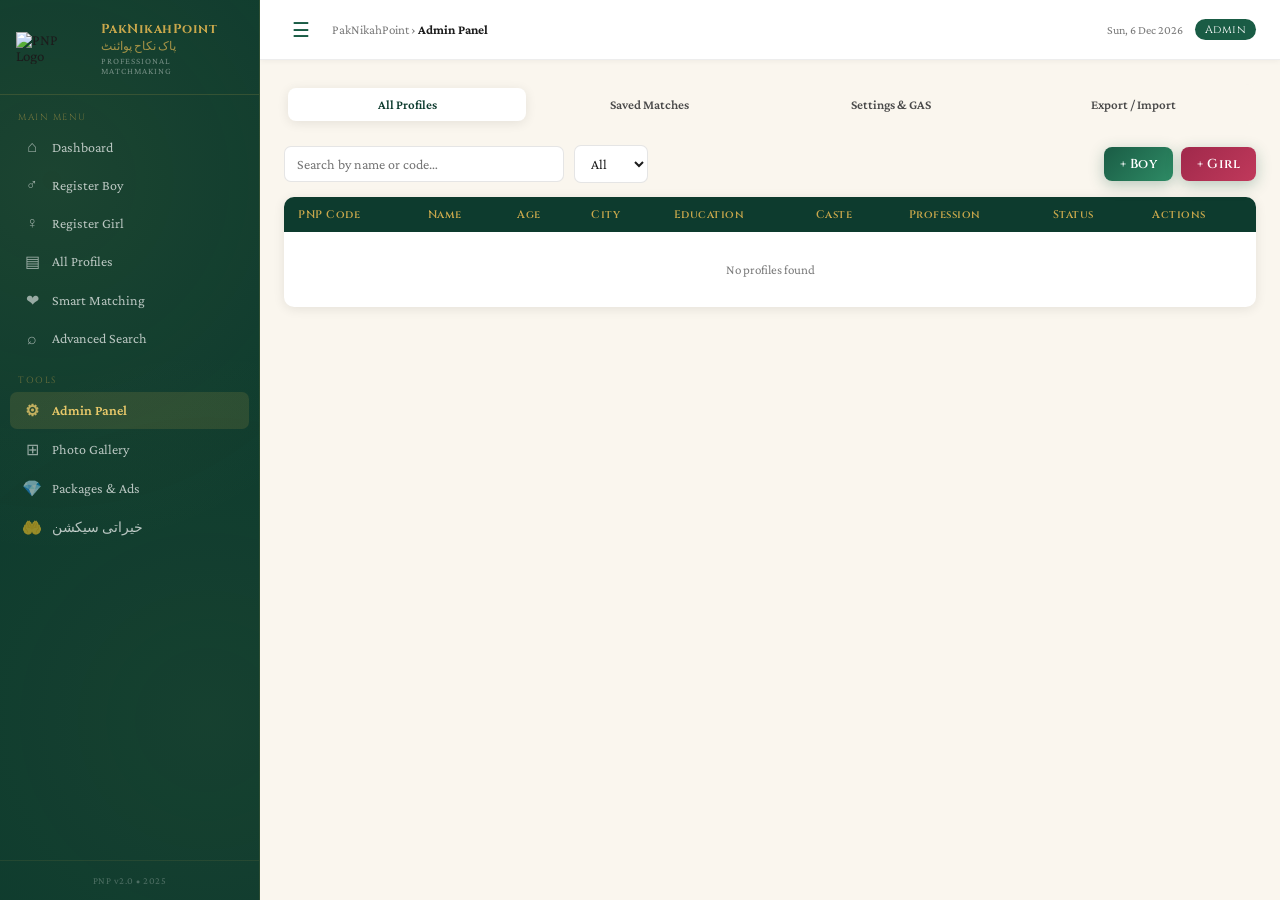
==== commit 02465750: "Add files via upload" ====
--- a/pages/admin.html
+++ b/pages/admin.html
@@ -2,7 +2,7 @@
 <html lang="en">
 <head>
 <meta charset="UTF-8">
-<link rel="manifest" href="/manifest.json">
+<link rel="manifest" href="/PakNikahPoint/manifest.json">
 <meta name="theme-color" content="#0D3B2E">
 <meta name="mobile-web-app-capable" content="yes">
 <meta name="apple-mobile-web-app-capable" content="yes">
@@ -13,7 +13,7 @@
 </head>
 <body>
 <nav class="sidebar" id="sidebar">
-  <div class="sidebar-logo"><div class="logo-emblem"><svg viewBox="0 0 80 80" xmlns="http://www.w3.org/2000/svg"><polygon points="40,8 45,25 63,25 49,36 54,53 40,43 26,53 31,36 17,25 35,25" fill="none" stroke="#C9A84C" stroke-width="1.5" opacity="0.5"/><path d="M40,20 A14,14 0 1,1 40,58 A9,9 0 1,0 40,20Z" fill="#C9A84C" opacity="0.85"/><circle cx="40" cy="68" r="5.5" fill="none" stroke="#C9A84C" stroke-width="1.8"/><circle cx="40" cy="68" r="2.5" fill="#C9A84C" opacity="0.7"/></svg></div><div class="logo-text"><span class="logo-main">PakNikahPoint</span><span class="logo-urdu">پاک نکاح پوائنٹ</span><span class="logo-tag">Professional Matchmaking</span></div></div>
+  <div class="sidebar-logo"><div class="logo-emblem"><img src="/PakNikahPoint/assets/logo-pnp.svg" alt="PNP Logo" style="width:80px;height:80px;object-fit:contain;"></div><div class="logo-text"><span class="logo-main">PakNikahPoint</span><span class="logo-urdu">پاک نکاح پوائنٹ</span><span class="logo-tag">Professional Matchmaking</span></div></div>
   <div class="nav-label">Main Menu</div>
   <ul class="nav-list">
     <li><a href="../index.html" class="nav-item"><span class="ni">⌂</span>Dashboard</a></li>
@@ -319,7 +319,7 @@
 </script>
 <script>
 if("serviceWorker" in navigator){
-  navigator.serviceWorker.register("/sw.js").then(r=>console.log("SW OK")).catch(e=>console.log("SW Err",e));
+  navigator.serviceWorker.register("/PakNikahPoint/sw.js").then(r=>console.log("SW OK")).catch(e=>console.log("SW Err",e));
 }
 </script>
 </body>
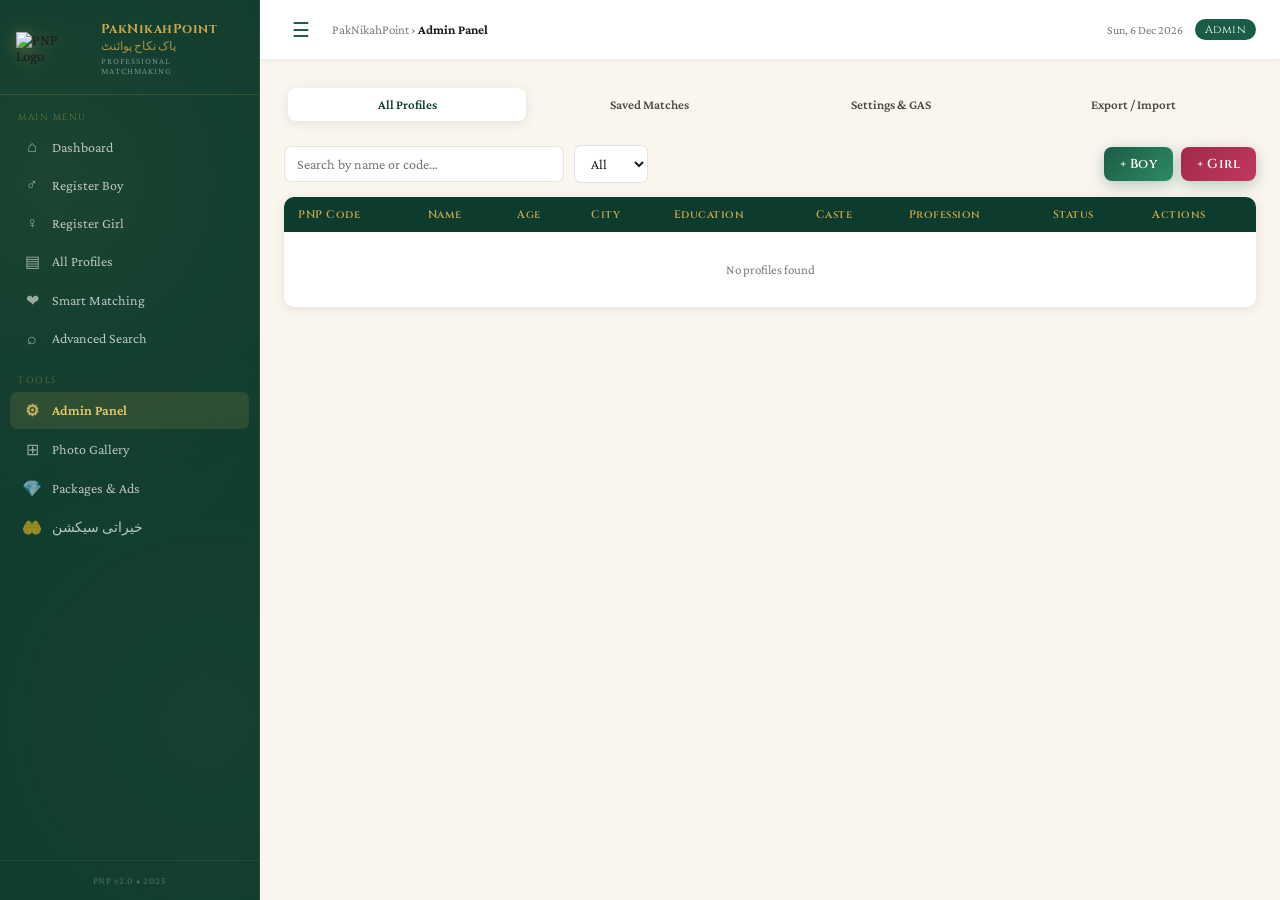
==== commit 2a0872ce: "Add files via upload" ====
--- a/pages/admin.html
+++ b/pages/admin.html
@@ -13,7 +13,7 @@
 </head>
 <body>
 <nav class="sidebar" id="sidebar">
-  <div class="sidebar-logo"><div class="logo-emblem"><img src="/PakNikahPoint/assets/logo-pnp.svg" alt="PNP Logo" style="width:80px;height:80px;object-fit:contain;"></div><div class="logo-text"><span class="logo-main">PakNikahPoint</span><span class="logo-urdu">پاک نکاح پوائنٹ</span><span class="logo-tag">Professional Matchmaking</span></div></div>
+  <div class="sidebar-logo"><div class="logo-emblem"><img src="/PakNikahPoint/assets/logo-pnp.png" alt="PNP Logo" style="width:85px;height:85px;object-fit:contain;filter:drop-shadow(0 2px 8px rgba(201,168,76,0.4));"></div><div class="logo-text"><span class="logo-main">PakNikahPoint</span><span class="logo-urdu">پاک نکاح پوائنٹ</span><span class="logo-tag">Professional Matchmaking</span></div></div>
   <div class="nav-label">Main Menu</div>
   <ul class="nav-list">
     <li><a href="../index.html" class="nav-item"><span class="ni">⌂</span>Dashboard</a></li>
